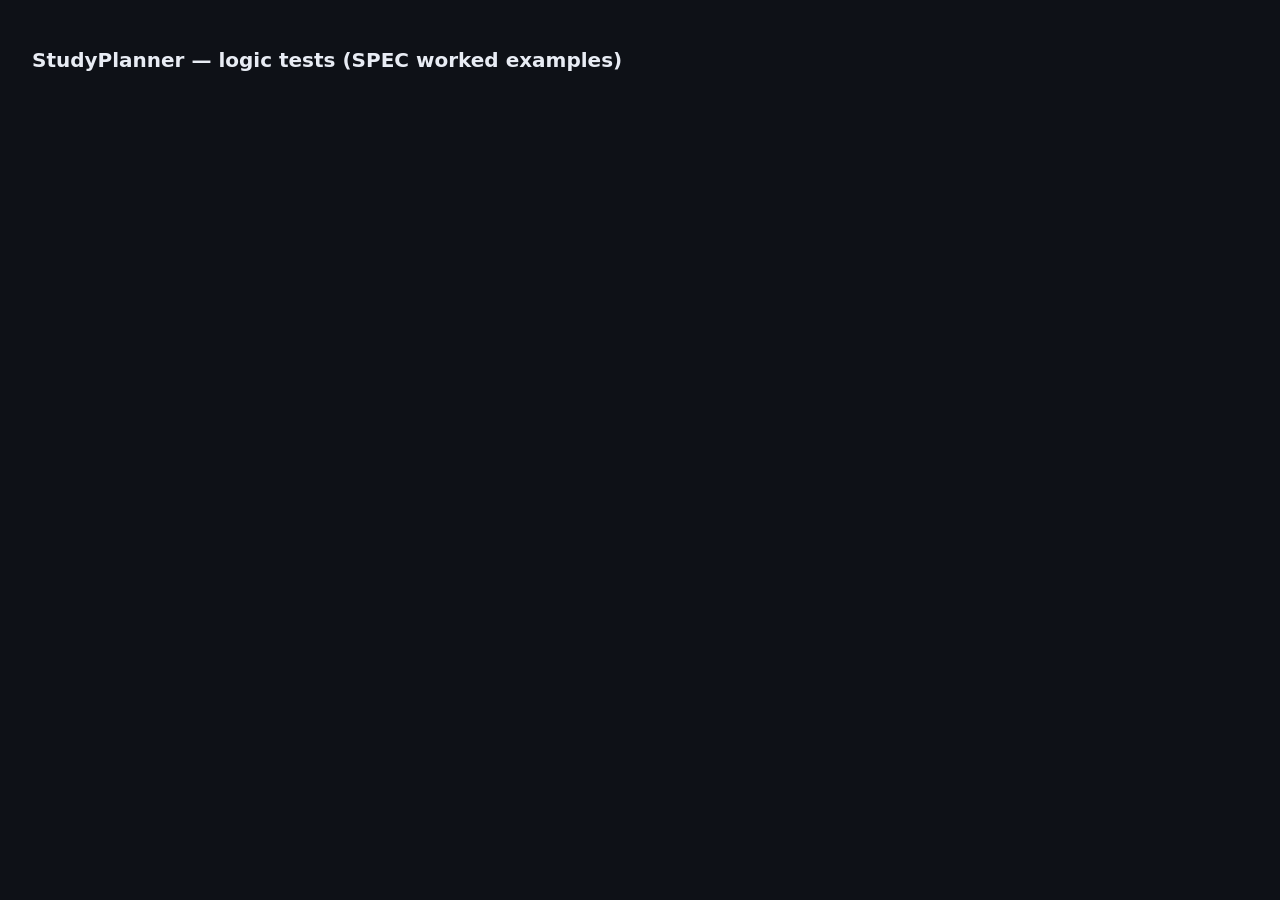
==== tests.html @ 1ad332cf "Add a study videos screen fed by Apify A second screen (#videos) runs Apify's YouTube Scraper with t" ====
<!doctype html>
<html lang="en" dir="ltr">
<head>
  <meta charset="utf-8">
  <title>StudyPlanner tests</title>
  <style>
    body { font: 15px/1.5 system-ui, sans-serif; background: #0e1117; color: #e8ecf4; padding: 24px; }
    .ok { color: #3ddc97; } .fail { color: #ff6b7a; font-weight: 700; }
    h1 { font-size: 20px; } li { margin: 2px 0; }
  </style>
</head>
<body>
  <h1>StudyPlanner — logic tests (SPEC worked examples)</h1>
  <ul id="out"></ul>
  <p id="summary"></p>
  <script src="js/logic.js"></script>
  <script src="js/sheets.js"></script>
  <script src="js/apify.js"></script>
  <script src="js/sample.js"></script>
  <script>
    const L = SP.logic, S = SP.sheets;
    let pass = 0, failed = 0;
    const out = document.getElementById('out');
    function check(name, actual, expected, tol) {
      const good = typeof expected === 'number' ? Math.abs(actual - expected) <= (tol ?? 1e-9) : JSON.stringify(actual) === JSON.stringify(expected);
      good ? pass++ : failed++;
      const li = document.createElement('li');
      li.className = good ? 'ok' : 'fail';
      li.textContent = (good ? 'PASS ' : 'FAIL ') + name + (good ? '' : ' — got ' + JSON.stringify(actual) + ', expected ' + JSON.stringify(expected));
      out.appendChild(li);
    }
    const g = (date, grade, weight) => ({ date, grade, weight, subject: 'X' });

    // §9.6
    check('weighted average 90(w1) + 80(w2) = 83.33', L.subjectAverage([g('2026-01-01', 90, 1), g('2026-01-02', 80, 2)]), 250 / 3, 1e-9);
    check('no grades → null', L.subjectAverage([]), null);
    // §9.10
    check('trend slope 88,82,79 = -4.5', L.trendSlope([g('2026-01-01', 88, 1), g('2026-01-02', 82, 1), g('2026-01-03', 79, 1)]), -4.5);
    check('trend needs 3 grades', L.trendSlope([g('2026-01-01', 88, 1), g('2026-01-02', 82, 1)]), null);
    check('trend label falling', L.trendLabel(-4.5), 'falling');
    check('trend label stable', L.trendLabel(1.9), 'stable');
    check('trend label rising', L.trendLabel(2), 'rising');

    // §9.1 needed minutes: test, difficulty 3, weight 3 → 120*1*1.2*1.1 = 158.4 → 158
    check('needed minutes (test, d3, w3)', L.neededMinutes({ type: 'test', difficulty: 3, weight: 3 }), 158);
    check('needed minutes (bagrut, d4, w5)', L.neededMinutes({ type: 'bagrut', difficulty: 4, weight: 5 }), Math.round(120 * 3 * 1.4 * 1.3));

    // §9.2 / §9.3 with a controlled timetable
    const settings = { dailyCapMin: 180, weeklyGoalMin: 300, weakThreshold: 70 };
    const monday = new Date(2026, 8, 21, 8, 0); // Mon 21 Sep 2026, 08:00
    const schedule = [{ weekday: 2, date: null, period: '1', start: '08:00', end: '13:00', subject: 'Math', type: 'lesson' }];
    const ctx = { schedule, holidays: [], settings, sessions: [] };
    // Monday: lessons end 13:00 → free from 14:00 (13:00 + 30 = 13:30 < 14:00) to 21:30 = 450 → capped 180
    check('free minutes on a school day (capped)', L.freeMinutesOn(monday, ctx, monday), 180);
    const sunday = new Date(2026, 8, 20, 8, 0);
    check('free minutes on a day off (capped)', L.freeMinutesOn(sunday, ctx, monday), 180);
    const cap60 = { ...ctx, settings: { ...settings, dailyCapMin: 60 } };
    check('daily cap applies', L.freeMinutesOn(monday, cap60, monday), 60);
    const lateToday = new Date(2026, 8, 21, 20, 30);
    check('today only counts remaining time', L.freeMinutesOn(lateToday, ctx, lateToday), 60);

    const mkExam = (date, over) => ({ id: 'e' + date, subject: 'Math', title: 'T', type: 'test', date, time: '09:00', startsAt: new Date(date + 'T09:00:00'), weight: 3, difficulty: 3, topics: [], ...over });
    const e5 = mkExam('2026-09-26'); // 5 days later
    const r = L.readiness(e5, ctx, monday);
    check('available minutes over 5 days = 5×180', r.available, 900);
    check('readiness ratio 900/158', r.ratio, 900 / 158, 1e-9);
    check('readiness on track', r.status, 'ontrack');
    check('5-day bagrut (900 of 749 min) is tight', L.readiness({ ...e5, type: 'bagrut', difficulty: 5, weight: 5 }, ctx, monday).status, 'tight');
    const heavy = mkExam('2026-09-24', { type: 'bagrut', difficulty: 5, weight: 5 }); // 3 days → 540 min available
    const rh = L.readiness(heavy, ctx, monday);
    check('heavy exam with 3 days needs a boost', rh.status, 'boost');
    check('boost = ceil((749-540)/3 /5)*5 = 70', rh.extraPerDay, 70);
    check('boost suggests minutes per day (multiple of 5)', rh.extraPerDay % 5, 0);
    check('logged minutes reduce remaining', L.readiness(e5, { ...ctx, sessions: [{ subject: 'Math', minutes: 60, date: '2026-09-21' }] }, monday).remaining, 158 - 60);

    // countdown levels §6.4
    const cd = (ms) => L.countdown({ startsAt: new Date(monday.getTime() + ms) }, monday).level;
    check('countdown >14d = far', cd(15 * 86400000), 'far');
    check('countdown 10d = mid', cd(10 * 86400000), 'mid');
    check('countdown 2d = soon', cd(2 * 86400000), 'soon');
    check('countdown <24h = urgent', cd(5 * 3600000), 'urgent');

    // week notice + cluster §9.13
    const exams = [mkExam('2026-09-22'), mkExam('2026-09-23'), mkExam('2026-09-24'), mkExam('2026-10-05')];
    check('week notice lists tests within 7 days', L.weekNotice(exams, monday).length, 3);
    const cluster = L.findCluster(exams, ctx, monday);
    check('cluster: 3 tests in 4 days', cluster && cluster.count, 3);
    check('cluster suggested start not before today', cluster.start >= L.startOfDay(monday), true);
    check('no cluster when spread out', L.findCluster([mkExam('2026-09-22'), mkExam('2026-09-28'), mkExam('2026-10-05')], ctx, monday), null);
    check('cluster: 2 tests on the same day', !!L.findCluster([mkExam('2026-09-22', { id: 'a' }), mkExam('2026-09-22', { id: 'b' })], ctx, monday), true);
    check('exam in the past is excluded from notice', L.weekNotice([mkExam('2026-09-20')], monday).length, 0);

    // mission §9.14
    const rows = [{ subject: { name: 'Math' }, avg: 62 }, { subject: { name: 'Hist' }, avg: 90 }];
    const near = mkExam('2026-09-23', { id: 'near', topics: ['A'] });
    const far = mkExam('2026-09-27', { id: 'far', subject: 'Hist', topics: ['B'] });
    const tasks = L.buildTasks([far, near], ctx, monday, rows, { 'near|A': 2, 'far|B': 4 });
    check('mission ranks the urgent, weak, low-confidence task first', tasks[0].id, 'near|A');
    // exact scores from SPEC §9.14 example: urgency 1/3, weakness .38, gap .75
    check('mission score (spec example)', 0.5 * (1 / 3) + 0.3 * 0.38 + 0.2 * 0.75, 0.4307, 1e-3);
    const many = Array.from({ length: 5 }, (_, i) => ({ id: 'x' + i, subject: 'Math', minutes: 30, score: 5 - i }));
    check('mission takes at most 2 per subject', L.pickMission(many, 600).length, 2);

    // streak §9.15
    const today = new Date(2026, 8, 21, 12, 0);
    const day = (n) => L.ymd(L.addDays(today, -n));
    check('streak counts consecutive days ≥ 20 min', L.streak([{ date: day(0), minutes: 25 }, { date: day(1), minutes: 20 }, { date: day(2), minutes: 30 }], today), 3);
    check('streak ignores days under 20 min', L.streak([{ date: day(0), minutes: 10 }], today), 0);
    check('streak survives when today is not counted yet', L.streak([{ date: day(1), minutes: 30 }, { date: day(2), minutes: 30 }], today), 2);
    check('week minutes sums Sun–Sat', L.weekMinutes([{ date: '2026-09-20', minutes: 30 }, { date: '2026-09-21', minutes: 45 }, { date: '2026-09-19', minutes: 99 }], today), 75);

    // sheets parsing
    check('csv quotes and commas', S.parseCSV('a,b\n"x,1","he said ""hi"""\n'), [['a', 'b'], ['x,1', 'he said "hi"']]);
    check('date ISO', S.parseDate('2026-09-28'), '2026-09-28');
    check('date Israeli D/M/Y', S.parseDate('28/09/2026'), '2026-09-28');
    check('date D.M.Y', S.parseDate('3.10.2026'), '2026-10-03');
    check('date invalid (31 Feb)', S.parseDate('2026-02-31'), null);
    check('time parse', S.parseTime('9:05'), '09:05');
    check('weekday number', S.parseWeekday('1'), 1);
    check('weekday English', S.parseWeekday('Sun'), 1);
    check('weekday Hebrew', S.parseWeekday('יום ג׳'), 3);
    check('weekday Hebrew word', S.parseWeekday('חמישי'), 5);

    const tabs = {
      Schedule: S.parseCSV('weekday,period,start,end,subject,room\n1,1,08:00,08:45,Math,204\nfunday,1,08:00,08:45,Math,204\n2,1,xx,08:45,Math,1'),
      Exams: S.parseCSV('date,time,subject,title,type,weight,difficulty,topics\n2026-09-28,09:00,Math,Test,test,4,4,"A, B"\nnot-a-date,09:00,Math,X,test,3,3,\n2026-09-29,09:00,,Y,test,3,3,\n2026-09-30,09:00,Math,Z,סוג-לא-נכון,3,3,'),
      Grades: S.parseCSV('date,subject,title,grade,weight\n2026-09-01,Math,Q,90,\n2026-09-02,Math,T,120,1\n2026-09-03,Math,T,80,0\n2026-09-04,Math,T,85,2'),
    };
    const res = S.normalize(tabs);
    check('schedule: 1 valid row', res.data.schedule.length, 1);
    check('schedule issues reported', res.issues.filter((i) => i.tab === 'Schedule').map((i) => i.row + i.key), ['3badWeekday', '4badTime']);
    check('exams: 1 valid row', res.data.exams.length, 1);
    check('exam topics split', res.data.exams[0].topics, ['A', 'B']);
    check('exam issues reported', res.issues.filter((i) => i.tab === 'Exams').map((i) => i.key), ['badDate', 'noSubject', 'badType']);
    check('grades: 2 valid rows', res.data.grades.length, 2);
    check('empty weight defaults to 1', res.data.grades[0].weight, 1);
    check('grade issues reported', res.issues.filter((i) => i.tab === 'Grades').map((i) => i.key), ['badGrade', 'badWeight']);
    check('subjects created from other tabs', res.data.subjects.map((s) => s.name), ['Math']);
    check('Hebrew headers + type work', S.normalize({ Exams: S.parseCSV('תאריך,מקצוע,סוג\n2026-10-01,מתמטיקה,מבחן') }).data.exams[0].type, 'test');
    check('extractId from URL', S.extractId('https://docs.google.com/spreadsheets/d/1AbC_defGHI-jklMNOPqrs123/edit#gid=0'), '1AbC_defGHI-jklMNOPqrs123');
    check('extractId rejects junk', S.extractId('hello'), null);

    // ---- links ----
    const pub = S.parseLink('https://docs.google.com/spreadsheets/d/e/2PACX-1vSabc_DEF-123/pubhtml?gid=1339605019&single=true');
    check('published link: kind, id and gid', [pub.kind, pub.id, pub.gid], ['published', '2PACX-1vSabc_DEF-123', '1339605019']);
    const reg = S.parseLink('https://docs.google.com/spreadsheets/d/1AbC_defGHI-jklMNOPqrs123/edit?gid=42#gid=42');
    check('regular link: kind, id and gid', [reg.kind, reg.id, reg.gid], ['sheet', '1AbC_defGHI-jklMNOPqrs123', '42']);
    check('published id is not mistaken for the letter e', S.parseLink('https://docs.google.com/spreadsheets/d/e/2PACX-1vSx/pubhtml').id, '2PACX-1vSx');
    check('junk link rejected', S.parseLink('hello'), null);
    check('Airtable table link: base and table', S.parseAirtableLink('https://airtable.com/appmsE2WLIFOSvh82/tbl16HAawVOQMPjGC/viwIQYiyrHNk45yfY?blocks=hide'), { baseId: 'appmsE2WLIFOSvh82', tableId: 'tbl16HAawVOQMPjGC' });
    check('Airtable link without a table rejected', S.parseAirtableLink('https://airtable.com/appmsE2WLIFOSvh82'), null);

    // ---- school exam calendar (excerpt of the real published layout: title rows, section row, blank row) ----
    const calCsv = [
      '"לוח מבחנים תשפ""ז — שכבת י""א",,',
      'מוצגים רק מבחנים מהיום והלאה — מתעדכן אוטומטית בכל פתיחה,,',
      ',,',
      'יום,תאריך,מבחן',
      'מחצית א,,',
      'יום חמישי,15/10/26,"י""א - מבחן ספרות"',
      'יום רביעי,21/10/26,יא - מבחן אנגלית',
      ',,',
      'יום שני,09/11/26,"י""א - מבחן מתמטיקה 1"',
      'יום חמישי,12/11/26,יא - בוחן לשון ',
      "יום שני,16/11/26,יא - מבחן גוש ב' 1",
      'יום חמישי,31/12/26,"י""א - מתכונת ספרות"',
      'יום שלישי,05/01/27,"י""א - מבחן אנגלית מועד נוסף"',
      "יום שני,05/07/27,\"י\"\"א - בגרות - מועד ב'  עברית\"",
      'יום רביעי,23/12/26,יוד - מבחן אנגלית 2',
    ].join('\n');
    const cal = S.parseExamCalendar(S.parseCSV(calCsv));
    check('calendar: title/section/blank rows skipped → 9 exams', cal.exams.length, 9);
    check('calendar: sorted by date', cal.exams.map((e) => e.date).slice(0, 4), ['2026-10-15', '2026-10-21', '2026-11-09', '2026-11-12']);
    check('calendar: grade prefix removed from title', cal.exams[0].title, 'מבחן ספרות');
    check('calendar: subject found in text', cal.exams[0].subject, 'ספרות');
    check('calendar: "יא - " prefix removed too', cal.exams[1].title, 'מבחן אנגלית');
    check('calendar: quiz type', cal.exams.find((e) => e.title.includes('בוחן')).type, 'quiz');
    check('calendar: block subject with geresh', cal.exams.find((e) => e.title.includes('גוש')).subject, 'גוש ב׳');
    check('calendar: mock exam type', cal.exams.find((e) => e.title.includes('מתכונת')).type, 'exam');
    const bag = cal.exams.find((e) => e.title.includes('בגרות'));
    check('calendar: bagrut moed B', [bag.type, bag.moed, bag.subject], ['bagrut', 'B', 'עברית']);
    check('calendar: no time of day given', cal.exams[0].noTime, true);
    check('calendar: stable ids', cal.exams[0].id.startsWith('cal:2026-10-15:'), true);
    check('calendar: wrong columns are reported', S.parseExamCalendar(S.parseCSV('a,b\n1,2')).missingColumns, true);

    // ---- grades-only sheet ----
    const grCsv = ['ציוני תלמיד,,,', 'מקצוע,ציון,תאריך,משקל', 'מתמטיקה,88,2026-09-01,', 'מתמטיקה,"82,5",2026-09-10,2', 'אנגלית,,,', '"ספרות 5 יח""ל",90,,', ',,,', 'פיזיקה,abc,,'].join('\n');
    const gr = S.parseGradeRows(S.parseCSV(grCsv), 'Grades sheet', { canonical: true });
    check('grades-only: 3 valid grades', gr.grades.length, 3);
    check('grades-only: decimal comma read', gr.grades[1].grade, 82.5);
    check('grades-only: weight from column', gr.grades[1].weight, 2);
    check('grades-only: date is optional', gr.grades[2].date, '');
    check('grades-only: subject with extra words mapped to the canonical name', gr.grades[2].subject, 'ספרות');
    check('grades-only: empty grade skipped, bad grade reported with the real row number', gr.issues.map((i) => i.row + i.key), ['8badGrade']);
    check('grades-only: needs subject+grade columns', S.parseGradeRows(S.parseCSV('x,y\n1,2'), 'G', {}).missingColumns, true);
    check('subject: specialty track (חנ"ג)', S.canonicalSubject('מתכונת 1 חנ"ג מגמה'), 'חנ״ג');
    check('subject: software engineering', S.canonicalSubject('בגרות מדמ"ח/הנדסת תוכנה 371'), 'הנדסת תוכנה');
    check('subject: spelling variant of psychology', S.canonicalSubject("פסיכולגיה מועד ב'"), 'פסיכולוגיה');
    check('subjects match loosely (quotes / niqqud)', S.sameSubject('תנ"ך', 'תנ״ך'), true);
    check('different subjects do not match', S.sameSubject('מתמטיקה', 'אנגלית'), false);
    check('blank rows keep row numbers (personal sheet)', S.normalize({ Exams: S.parseCSV('date,subject\n\n2026-10-01,Math\nbad,Math') }).issues.map((i) => i.row), [4]);

    // ---- timetable file import ----
    // ---- exam blocks: ב׳ = software engineering / biomedicine / biotechnology / computer science, everything else א׳ ----
    check('block: software engineering → ב', S.blockOfSubjects(['מתמטיקה', 'הנדסת תוכנה']).block, 'ב');
    check('block: software engineering track reported', S.blockOfSubjects(['הנדסת תוכנה']).track, 'הנדסת תוכנה');
    check('block: biomedicine → ב', S.blockOfSubjects(['ביו-רפואה']).block, 'ב');
    check('block: biotechnology → ב', S.blockOfSubjects(['ביוטכנולוגיה']).block, 'ב');
    check('block: computer science → ב', S.blockOfSubjects(['מדעי המחשב']).block, 'ב');
    check('block: any other track → א', S.blockOfSubjects(['מתמטיקה', 'פיזיקה', 'חנ״ג']).block, 'א');
    check('block: biology is not biotechnology', S.blockOfSubjects(['ביולוגיה']).block, 'א');
    check('subject names: biotechnology recognised', S.canonicalSubject('בגרות ביוטכנולוגיה'), 'ביוטכנולוגיה');
    // ---- Google-formatted times and tab detection ----
    check('time: 24h with seconds', S.parseTime('8:45:00'), '08:45');
    check('time: 1:00:00 PM = 13:00', S.parseTime('1:00:00 PM'), '13:00');
    check('time: 12:15 PM stays 12:15', S.parseTime('12:15:00 PM'), '12:15');
    check('time: 12:00 AM = 00:00', S.parseTime('12:00:00 AM'), '00:00');
    check('time: 9:05 am', S.parseTime('9:05 am'), '09:05');
    check('time: 13:00 PM rejected', S.parseTime('13:00 PM'), null);
    check('time: garbage rejected', S.parseTime('soon'), null);
    check('csv: BOM is stripped', S.parseCSV('﻿weekday,start\n1,08:00')[0][0], 'weekday');
    check('csv: semicolon delimiter detected', S.detectDelimiter('weekday;start;end\n1;08:00;08:45'), ';');
    check('csv: comma is the default', S.detectDelimiter('weekday,start,end'), ',');
    check('csv: tab delimiter detected', S.detectDelimiter('weekday\tstart\tend'), '\t');
    check('csv: semicolon file parses', S.parseCSV('a;b\n1;2', ';'), [['a', 'b'], ['1', '2']]);
    const tt = S.parseScheduleRows(S.parseCSV('weekday,period,start,end,subject,room,teacher,type\n1,1,08:45,09:30,פיזיקה,611 ביוטכנולוגיה,מורה לדוגמה,lesson\n2,1,10:00,09:00,מתמטיקה,1,x,lesson\n3,1,08:00,08:45,,1,x,lesson\n9,1,08:00,08:45,אנגלית,1,x,lesson'), 'f.csv');
    check('timetable: 1 valid lesson', tt.schedule.length, 1);
    check('timetable: fields read', [tt.schedule[0].weekday, tt.schedule[0].period, tt.schedule[0].start, tt.schedule[0].end, tt.schedule[0].room, tt.schedule[0].teacher], [1, '1', '08:45', '09:30', '611 ביוטכנולוגיה', 'מורה לדוגמה']);
    check('timetable: end before start / no subject / bad weekday reported', tt.issues.map((i) => i.row + i.key), ['3badTime', '4noSubject', '5badWeekday']);
    check('timetable: Hebrew weekday headers work', S.parseScheduleRows(S.parseCSV('יום,התחלה,סיום,מקצוע\nא,08:00,08:45,מתמטיקה'), 'f').schedule.length, 1);

    // ---- Apify: study videos ----
    const A = SP.apify;
    check('apify: query joins subject, topic and the language suffix', A.buildQuery('מתמטיקה', 'משוואות ריבועיות', 'he'), 'מתמטיקה משוואות ריבועיות שיעור הסבר');
    check('apify: query without topic, English', A.buildQuery('  Math ', '', 'en'), 'Math lesson explained');
    const vids = A.normalizeVideos([
      { title: 'B', url: 'https://www.youtube.com/watch?v=b', viewCount: 100, channelName: 'Ch', duration: '00:03:17', date: '2024-05-01T10:00:00.000Z', thumbnailUrl: 'https://i.ytimg.com/b.jpg' },
      { title: 'A', url: 'https://www.youtube.com/watch?v=a', viewCount: 5000, duration: '1:02:03' },
      { title: 'dup of A', url: 'https://www.youtube.com/watch?v=a', viewCount: 9 },
      { title: 'unsafe link', url: 'javascript:alert(1)', viewCount: 99999 },
      { title: '', url: 'https://www.youtube.com/watch?v=c' },
      { title: 'no views', url: 'https://www.youtube.com/watch?v=d', thumbnailUrl: 'http://insecure/x.jpg' },
      null,
    ]);
    check('apify: unsafe, empty and duplicate items are dropped', vids.map((v) => v.title), ['A', 'B', 'no views']);
    check('apify: most viewed first, missing views = 0', vids.map((v) => v.views), [5000, 100, 0]);
    check('apify: duration 00:03:17 → 3:17', vids[1].duration, '3:17');
    check('apify: duration 1:02:03 stays', vids[0].duration, '1:02:03');
    check('apify: date keeps the day only', vids[1].date, '2024-05-01');
    check('apify: http thumbnail is dropped', vids[2].thumb, '');
    check('apify: summary', A.summarize(vids), { count: 3, topViews: 5000, totalViews: 5100, channels: 1 });
    check('apify: non-array response → no videos', A.normalizeVideos({ error: 'x' }), []);
    check('apify: demo videos have no links', A.demoVideos('Math', 'en').every((v) => v.url === ''), true);
    check('apify: compact view counts', A.formatCount(410458, 'en'), '410.5k');

    // sample data is valid for both languages
    for (const lang of ['en', 'he']) {
      const d = SP.sample.build(new Date(), lang);
      check('sample (' + lang + ') has exams in the future', d.exams.every((e) => e.startsAt > new Date()), true);
      check('sample (' + lang + ') exam subjects all exist', d.exams.every((e) => d.subjects.some((s) => s.name === e.subject)), true);
      const summary = L.gradeSummary(d.grades, d.subjects, settings);
      check('sample (' + lang + ') overall average computed', summary.overall !== null, true);
    }

    document.getElementById('summary').innerHTML = '<b class="' + (failed ? 'fail' : 'ok') + '">' + pass + ' passed, ' + failed + ' failed</b>';
    document.title = failed ? 'FAILED' : 'PASSED ' + pass;
  </script>
</body>
</html>
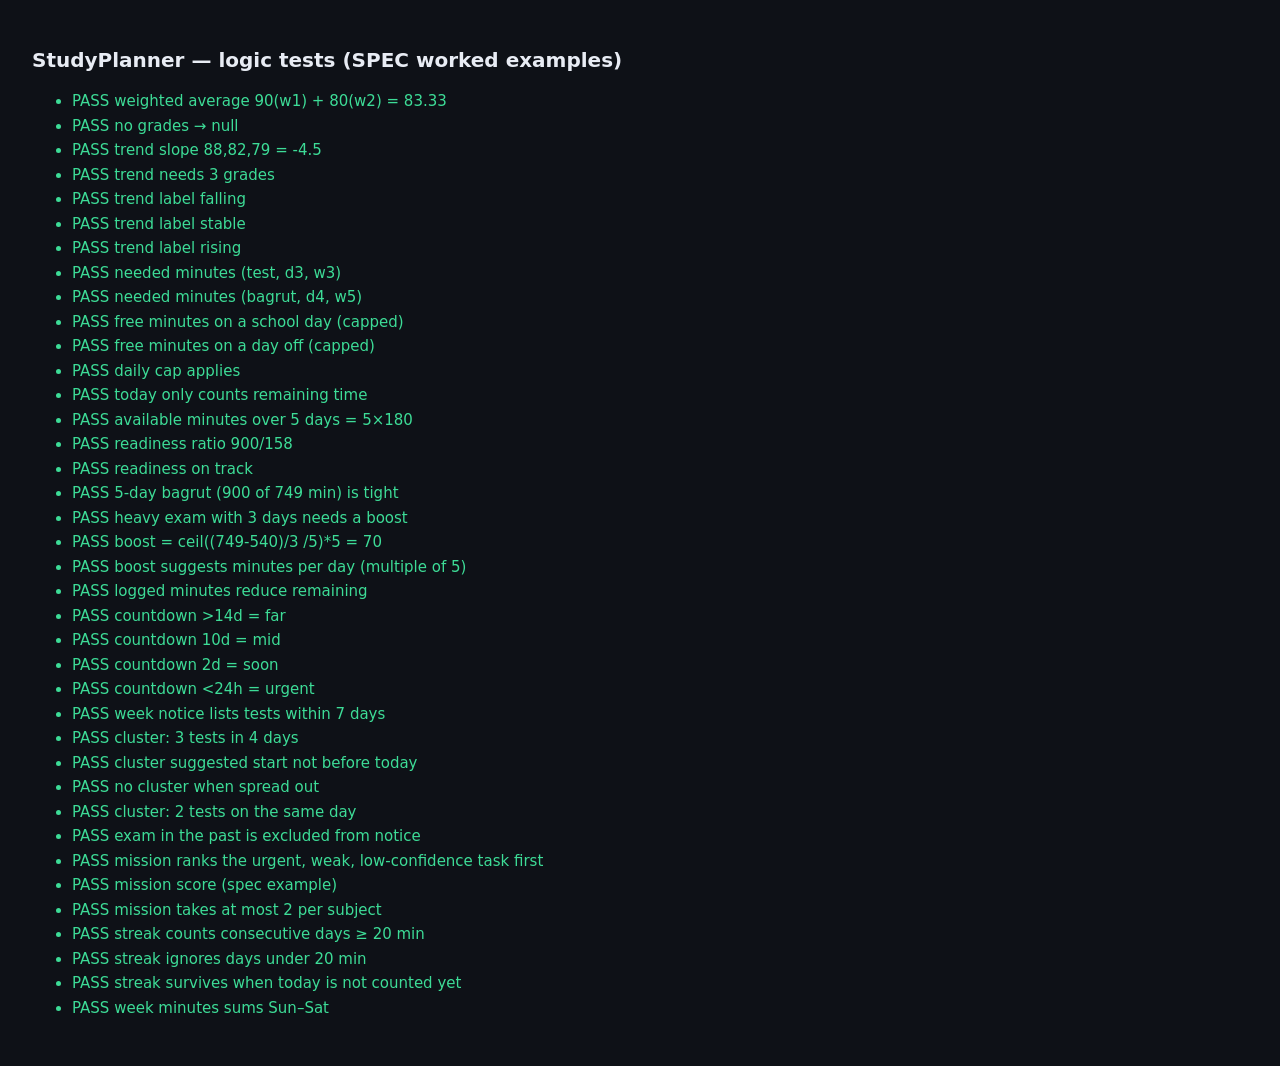
==== commit eeb084b5: "Add the Tests screen (SPEC 4.1.5): filters, sort and countdown rows Co-Authored-By: Claude Sonnet 5." ====
--- a/tests.html
+++ b/tests.html
@@ -253,6 +253,23 @@
     check('apify: demo videos have no links', A.demoVideos('Math', 'en').every((v) => v.url === ''), true);
     check('apify: compact view counts', A.formatCount(410458, 'en'), '410.5k');
 
+    // ---- exams screen filters (SPEC §4.1.5): "now" is Mon 21 Sep 2026 08:00, so the week is Sun 20 – Sat 26 Sep ----
+    const exList = [
+      mkExam('2026-09-10'), mkExam('2026-09-18'), mkExam('2026-09-22'), mkExam('2026-09-26'), mkExam('2026-09-27'),
+      mkExam('2026-09-30'), mkExam('2026-10-05'), mkExam('2026-10-10', { type: 'bagrut' }),
+    ];
+    const ids = (k, s) => L.examsFilter(exList, k, monday, s).map((e) => e.date.slice(5));
+    check('exams filter: all = upcoming, soonest first', ids('all'), ['09-22', '09-26', '09-27', '09-30', '10-05', '10-10']);
+    check('exams filter: this week = Sun–Sat (Saturday included, next Sunday not)', ids('week'), ['09-22', '09-26']);
+    check('exams filter: this month', ids('month'), ['09-22', '09-26', '09-27', '09-30']);
+    check('exams filter: bagrut', ids('bagrut'), ['10-10']);
+    check('exams filter: done = already passed, most recent first', ids('done'), ['09-18', '09-10']);
+    check('exams filter: unknown key behaves like all', ids('nope').length, 6);
+    check('exams filter: empty input', L.examsFilter([], 'all', monday).length, 0);
+    check('exams filter: does not mutate its input', exList.map((e) => e.date.slice(5)).slice(0, 2), ['09-10', '09-18']);
+    const subj = [mkExam('2026-09-22', { subject: 'ספרות' }), mkExam('2026-09-23', { subject: 'אנגלית' }), mkExam('2026-09-24', { subject: 'ספרות' })];
+    check('exams filter: sort by subject, then date', L.examsFilter(subj, 'all', monday, 'subject').map((e) => e.subject + e.date.slice(8)), ['אנגלית23', 'ספרות22', 'ספרות24']);
+
     // sample data is valid for both languages
     for (const lang of ['en', 'he']) {
       const d = SP.sample.build(new Date(), lang);
